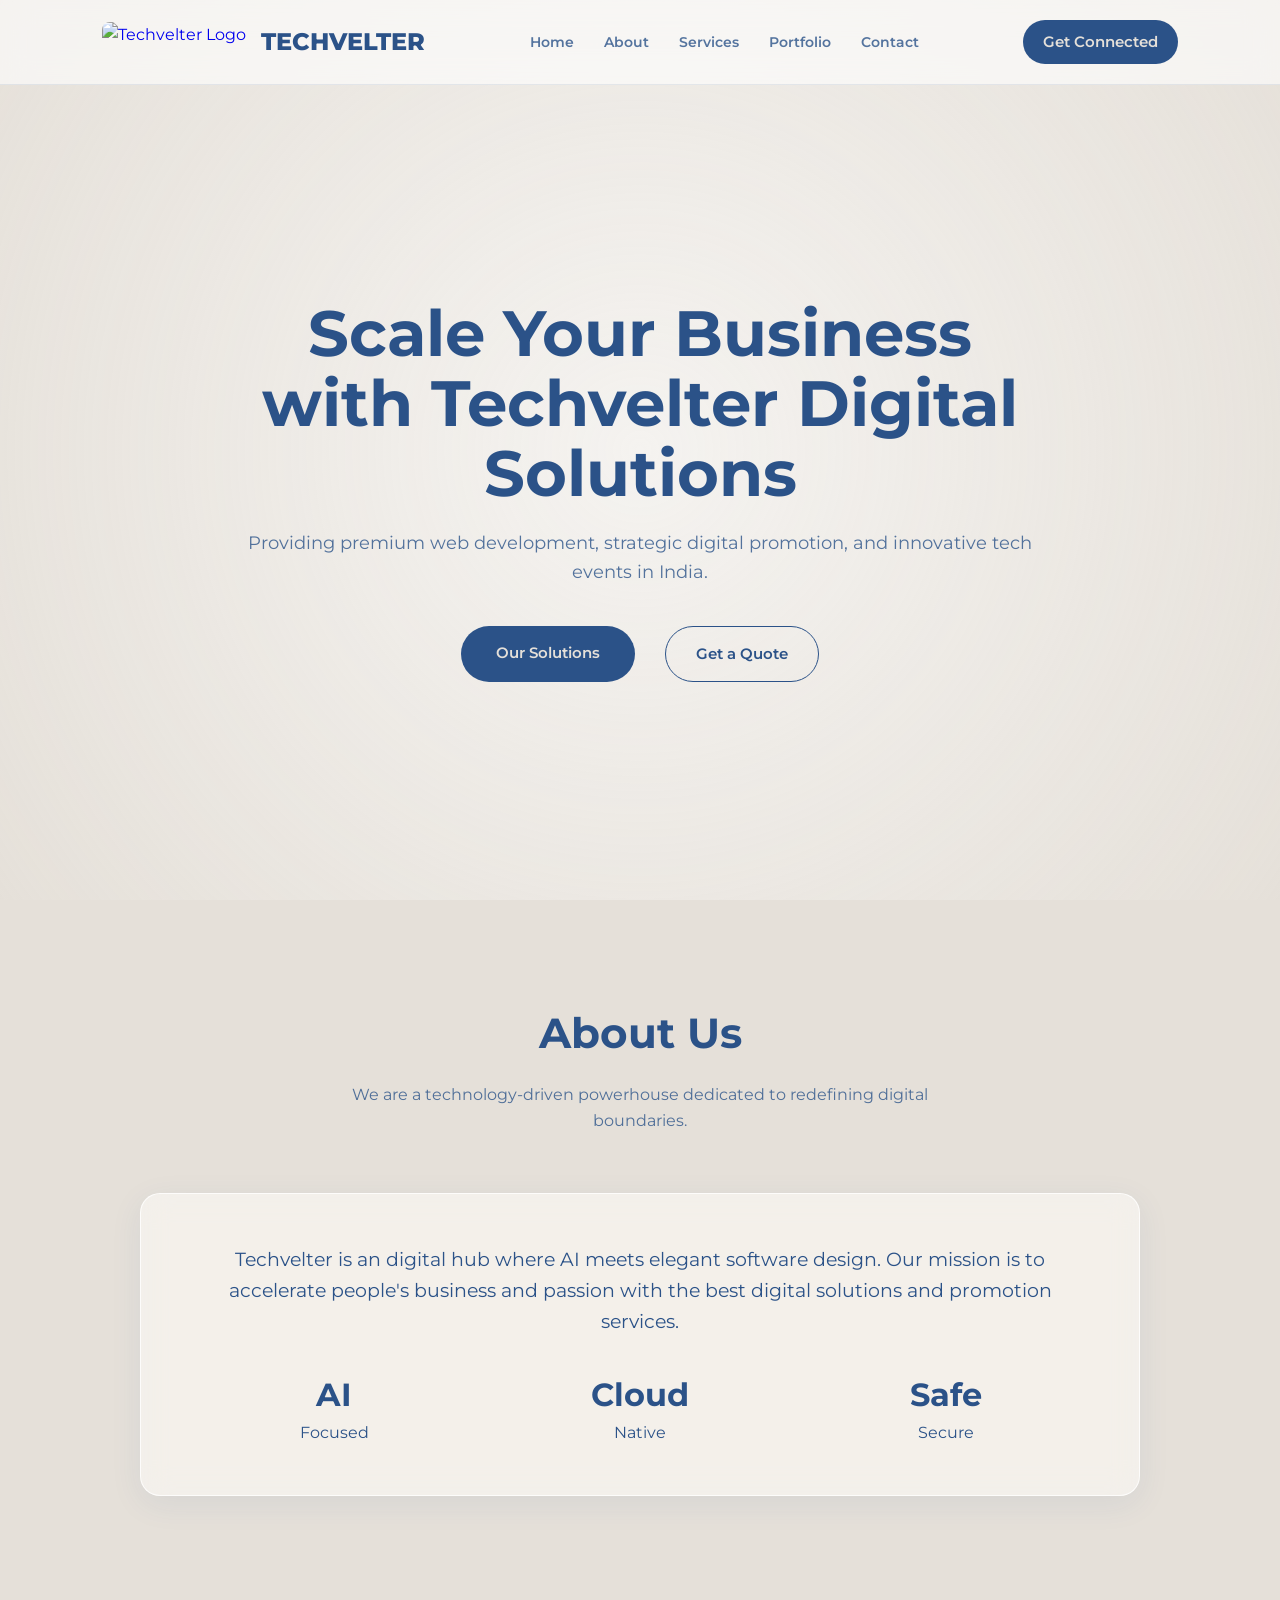
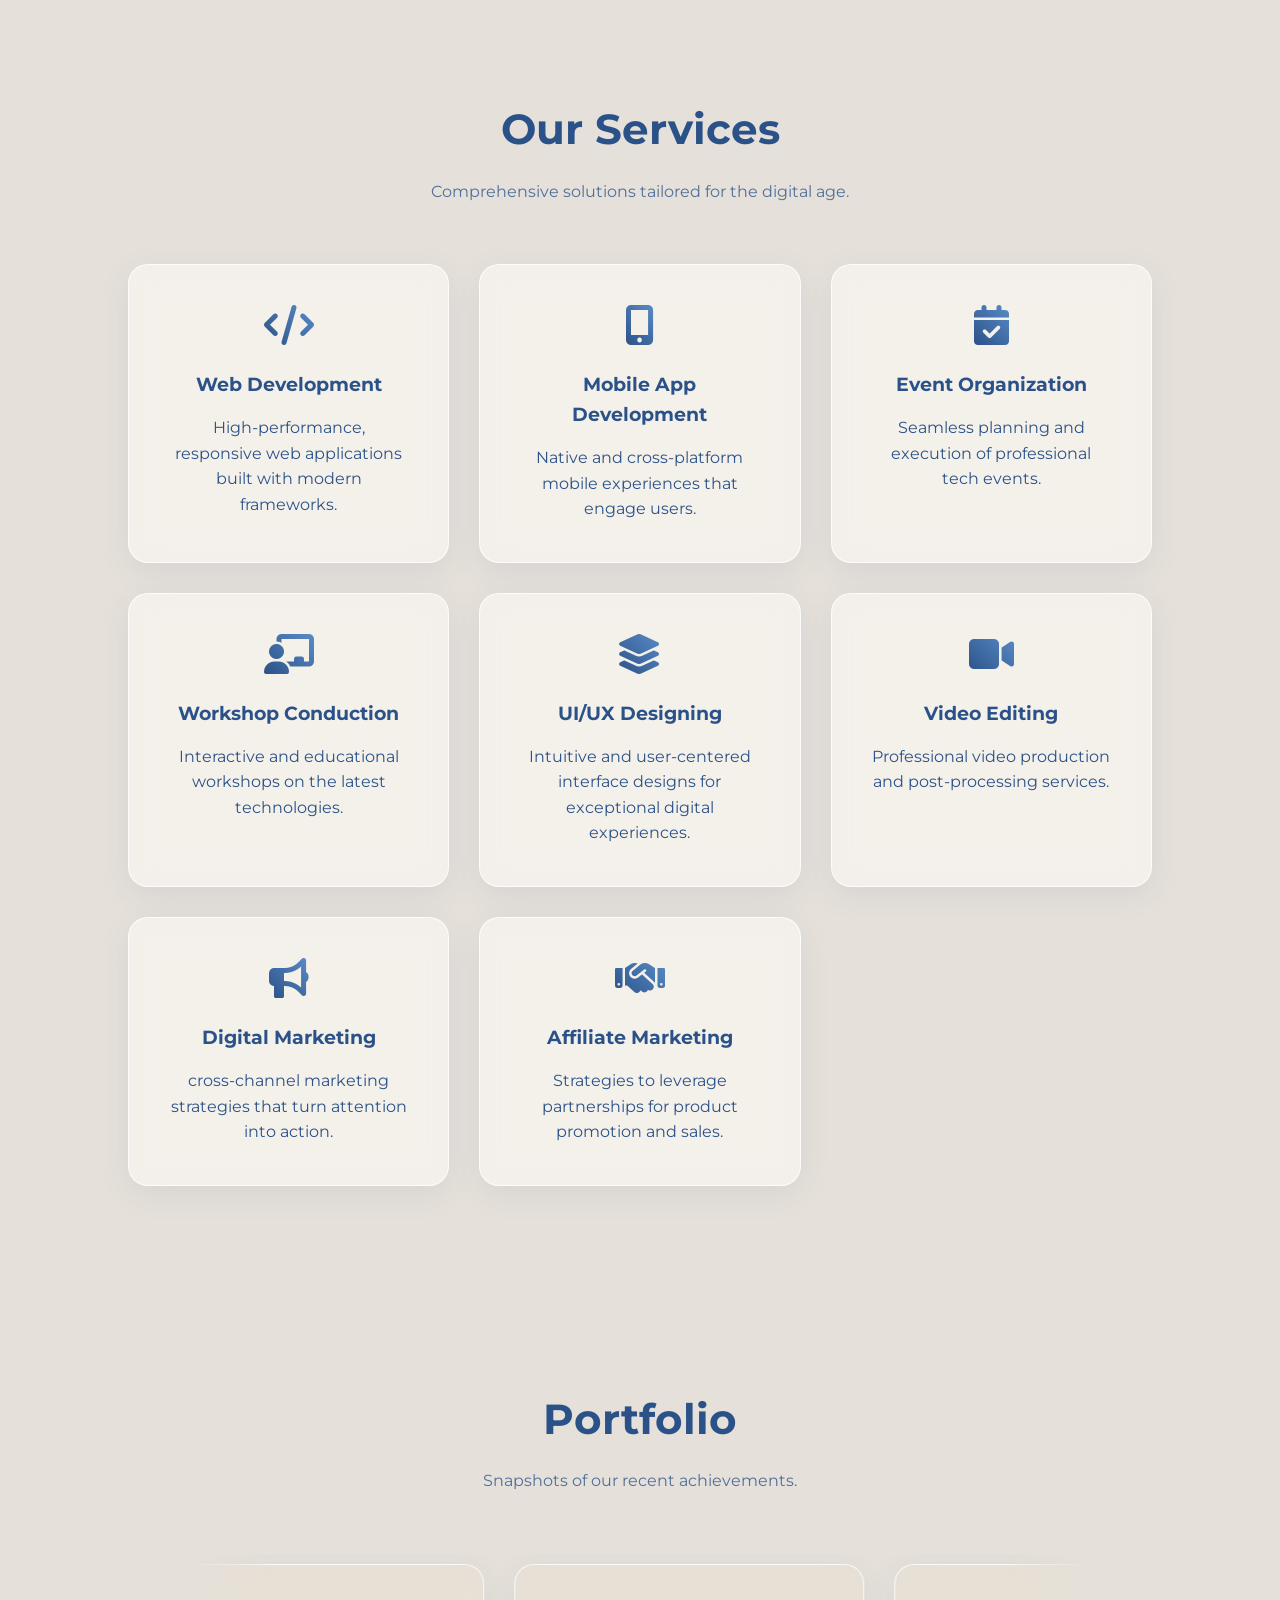
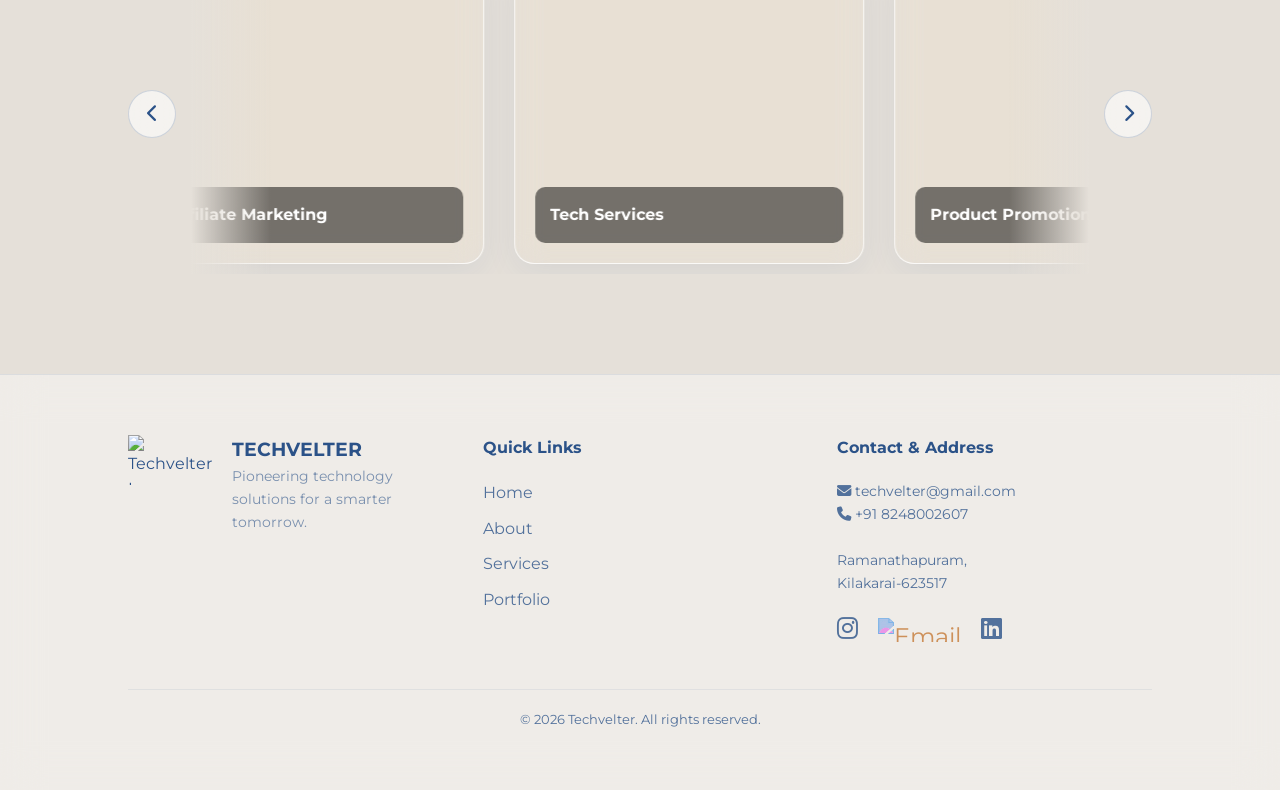
==== index.html @ dc5b09ac "through directly vvfff" ====
<!DOCTYPE html>
<html lang="en">

<head>
    <meta charset="UTF-8">
    <meta name="viewport" content="width=device-width, initial-scale=1.0">

    <!-- ── Primary SEO ── -->
    <title>Techvelter | Web Development, Event Organization & Digital Solutions</title>
    <meta name="description" content="Techvelter is a digital technology hub offering web development, UI/UX design, event organization, workshop conduction, video editing, and digital promotion services in India.">
    <meta name="keywords" content="Techvelter, web development, UI/UX design, event organization, workshop, video editing, digital solutions, tech company India, Kilakarai, Ramanathapuram">
    <meta name="author" content="Techvelter">
    <meta name="robots" content="index, follow">
    <link rel="canonical" href="https://techvelter.com/">

    <!-- ── Open Graph (Facebook, WhatsApp, LinkedIn) ── -->
    <meta property="og:type" content="website">
    <meta property="og:url" content="https://techvelter.com/">
    <meta property="og:title" content="Techvelter | Web Development, Event Organization & Digital Solutions">
    <meta property="og:description" content="Techvelter is a digital technology hub offering web development, UI/UX design, event organization, workshop conduction, video editing, and digital promotion services in India.">
    <meta property="og:image" content="https://techvelter.com/logo.png">
    <meta property="og:site_name" content="Techvelter">
    <meta property="og:locale" content="en_IN">

    <!-- ── Twitter Card ── -->
    <meta name="twitter:card" content="summary_large_image">
    <meta name="twitter:url" content="https://techvelter.com/">
    <meta name="twitter:title" content="Techvelter | Web Development, Event Organization & Digital Solutions">
    <meta name="twitter:description" content="Techvelter is a digital technology hub offering premium web development, events, workshops and more.">
    <meta name="twitter:image" content="https://techvelter.com/logo.png">

    <!-- ── Theme & Browser UI ── -->
    <meta name="theme-color" content="#2B5288">
    <meta name="msapplication-TileColor" content="#2B5288">
    <link rel="manifest" href="manifest.json">

    <!-- ── Favicon ── -->
    <link rel="icon" type="image/png" href="logo.png">
    <link rel="apple-touch-icon" href="logo.png">

    <!-- ── Structured Data (Enhanced) ── -->
    <script type="application/ld+json">
    [
    {
      "@context": "https://schema.org",
      "@type": "Organization",
      "name": "Techvelter",
      "url": "https://techvelter.com",
      "logo": "https://techvelter.com/logo.png",
      "description": "Techvelter is a digital technology hub offering premium web development, UI/UX design, event organization, and digital marketing services in Ramanathapuram, India.",
      "email": "techvelter@gmail.com",
      "telephone": "+918248002607",
      "address": {
        "@type": "PostalAddress",
        "streetAddress": "Kilakarai",
        "addressLocality": "Ramanathapuram",
        "addressRegion": "Tamil Nadu",
        "postalCode": "623517",
        "addressCountry": "IN"
      },
      "sameAs": [
        "https://www.instagram.com/techvelter",
        "https://www.linkedin.com/in/tech-velter-06321b3b0"
      ]
    },
    {
      "@context": "https://schema.org",
      "@type": "BreadcrumbList",
      "itemListElement": [{
        "@type": "ListItem",
        "position": 1,
        "name": "Home",
        "item": "https://techvelter.com/"
      }, {
        "@type": "ListItem",
        "position": 2,
        "name": "Services",
        "item": "https://techvelter.com/#services"
      }, {
        "@type": "ListItem",
        "position": 3,
        "name": "Contact",
        "item": "https://techvelter.com/contact.html"
      }]
    }
    ]
    </script>

    <!-- ── Styles & Fonts ── -->
    <link rel="stylesheet" href="style.css">
    <link rel="stylesheet" href="https://cdnjs.cloudflare.com/ajax/libs/font-awesome/6.4.0/css/all.min.css">
    <link rel="preconnect" href="https://fonts.googleapis.com">
    <link rel="preconnect" href="https://fonts.gstatic.com" crossorigin>
    <link href="https://fonts.googleapis.com/css2?family=Montserrat:wght@400;500;600;700;800&family=Inter:wght@400;500;600;700;800&display=swap" rel="stylesheet">
</head>

<body>
    <div class="bg-vignette"></div>

    <nav>
        <a href="index.html" class="logo-link">
            <img src="logo.png" alt="Techvelter Logo" class="logo-img">
            <div class="logo">TECHVELTER</div>
        </a>
        <ul class="nav-links">
            <li><a href="#hero">Home</a></li>
            <li><a href="#about">About</a></li>
            <li><a href="#services">Services</a></li>
            <li><a href="#portfolio">Portfolio</a></li>
            <li><a href="contact.html">Contact</a></li>
        </ul>
        <a href="contact.html" class="btn btn-primary" style="padding: 10px 20px;">Get Connected</a>
    </nav>

    <header class="hero" id="hero">
        <div class="hero-content">
            <h1>Scale Your Business with Techvelter Digital Solutions</h1>
            <p>Providing premium web development, strategic digital promotion, and innovative tech events in India.</p>
            <div class="cta-buttons">
                <a href="#services" class="btn btn-primary">Our Solutions</a>
                <a href="contact.html" class="btn btn-outline" style="margin-left: 10px; border-radius: 50px; padding: 15px 30px;">Get a Quote</a>
            </div>
        </div>
    </header>

    <section id="about">
        <div class="section-title">
            <h2>About Us</h2>
            <p>We are a technology-driven powerhouse dedicated to redefining digital boundaries.</p>
        </div>
        <div class="glass-pane" style="padding: 50px; max-width: 1000px; margin: 0 auto; text-align: center;">
            <p style="font-size: 1.2rem; margin-bottom: 2rem;">Techvelter is an digital hub where AI meets elegant
                software design. Our mission is to accelerate people's business and passion with the best digital
                solutions and promotion services.</p>
            <div style="display: flex; justify-content: space-around; flex-wrap: wrap; gap: 20px;">
                <div style="flex: 1; min-width: 200px;">
                    <h3 style="font-size: 2rem;">AI</h3>
                    <p>Focused</p>
                </div>
                <div style="flex: 1; min-width: 200px;">
                    <h3 style="font-size: 2rem;">Cloud</h3>
                    <p>Native</p>
                </div>
                <div style="flex: 1; min-width: 200px;">
                    <h3 style="font-size: 2rem;">Safe</h3>
                    <p>Secure</p>
                </div>
            </div>
        </div>
    </section>

    <section id="services">
        <div class="section-title">
            <h2>Our Services</h2>
            <p>Comprehensive solutions tailored for the digital age.</p>
        </div>
        <div class="services-grid">
            <div class="glass-pane service-card">
                <i class="fas fa-code"></i>
                <h3>Web Development</h3>
                <p>High-performance, responsive web applications built with modern frameworks.</p>
            </div>
            <div class="glass-pane service-card">
                <i class="fas fa-mobile-alt"></i>
                <h3>Mobile App Development</h3>
                <p>Native and cross-platform mobile experiences that engage users.</p>
            </div>
            <div class="glass-pane service-card">
                <i class="fas fa-calendar-check"></i>
                <h3>Event Organization</h3>
                <p>Seamless planning and execution of professional tech events.</p>
            </div>
            <div class="glass-pane service-card">
                <i class="fas fa-chalkboard-teacher"></i>
                <h3>Workshop Conduction</h3>
                <p>Interactive and educational workshops on the latest technologies.</p>
            </div>
            <div class="glass-pane service-card">
                <i class="fas fa-layer-group"></i>
                <h3>UI/UX Designing</h3>
                <p>Intuitive and user-centered interface designs for exceptional digital experiences.</p>
            </div>
            <div class="glass-pane service-card">
                <i class="fas fa-video"></i>
                <h3>Video Editing</h3>
                <p>Professional video production and post-processing services.</p>
            </div>
        
        <div class="glass-pane service-card">
                <i class="fas fa-bullhorn"></i>
                <h3>Digital Marketing </h3>
                <p>cross-channel marketing strategies that turn attention into action.</p>
            </div>
             <div class="glass-pane service-card">
                <i class="fas fa-handshake"></i>
                <h3>Affiliate Marketing </h3>
                <p>Strategies to leverage partnerships for product promotion and sales.</p>
            </div>
    </section>

    <section id="portfolio">
        <div class="section-title">
            <h2>Portfolio</h2>
            <p>Snapshots of our recent achievements.</p>
        </div>
        <div class="portfolio-wrapper">
            <button class="portfolio-arrow portfolio-arrow-left" id="portfolio-prev" aria-label="Previous">
                <i class="fas fa-chevron-left"></i>
            </button>
            <div class="marquee-container" id="portfolio-marquee">
                <div class="marquee-track" id="portfolio-track">
                    <!-- Set 1 -->

                    <div class="marquee-content">
                        <div class="glass-pane marquee-card"
                            style="height: 300px; display: flex; align-items: flex-end; padding: 20px; background: url('Screenshot 2026-03-27 150424.png') center/cover;">
                            <div
                                style="background: rgba(0,0,0,0.5); width: 100%; padding: 15px; border-radius: 10px; backdrop-filter: blur(10px);">
                                <h4 style="color: #ffffff;">Affiliate Marketing</h4>
                            </div>
                        </div>
                        <div class="glass-pane marquee-card"
                            style="height: 300px; display: flex; align-items: flex-end; padding: 20px; background: url('techpost.jpeg') center/cover;">
                            <div
                                style="background: rgba(0,0,0,0.5); width: 100%; padding: 15px; border-radius: 10px; backdrop-filter: blur(10px);">
                                <h4 style="color: #ffffff;">Tech Services</h4>
                            </div>
                        </div>
                        <div class="glass-pane marquee-card"
                            style="height: 300px; display: flex; align-items: flex-end; padding: 20px; background: url('scentpost.jpeg') center/cover;">
                            <div
                                style="background: rgba(0,0,0,0.5); width: 100%; padding: 15px; border-radius: 10px; backdrop-filter: blur(10px);">
                                <h4 style="color: #ffffff;">Product Promotion</h4>
                            </div>
                        </div>
                        <div class="glass-pane marquee-card"
                            style="height: 300px; display: flex; align-items: flex-end; padding: 20px; background: url('lungi.jpeg') center/cover;">
                            <div
                                style="background: rgba(0,0,0,0.5); width: 100%; padding: 15px; border-radius: 10px; backdrop-filter: blur(10px);">
                                <h4 style="color: #ffffff;">Store Inauguration</h4>
                            </div>
                        </div>
                        <div class="glass-pane marquee-card"
                            style="height: 300px; display: flex; align-items: flex-end; padding: 20px; background: url('team.jpeg') center/cover;">
                            <div
                                style="background: rgba(0,0,0,0.5); width: 100%; padding: 15px; border-radius: 10px; backdrop-filter: blur(10px);">
                                <h4 style="color: #ffffff;">Our Team</h4>
                            </div>
                        </div>
                    </div>
                    <!-- Set 2 -->
                    <div class="marquee-content" aria-hidden="true">
                        <div class="glass-pane marquee-card"
                            style="height: 300px; display: flex; align-items: flex-end; padding: 20px; background: url('Screenshot 2026-03-27 150424.png') center/cover;">
                            <div
                                style="background: rgba(0,0,0,0.5); width: 100%; padding: 15px; border-radius: 10px; backdrop-filter: blur(10px);">
                                <h4 style="color: #ffffff;">Affiliate Marketing</h4>
                            </div>
                        </div>
                        <div class="glass-pane marquee-card"
                            style="height: 300px; display: flex; align-items: flex-end; padding: 20px; background: url('techpost.jpeg') center/cover;">
                            <div
                                style="background: rgba(0,0,0,0.5); width: 100%; padding: 15px; border-radius: 10px; backdrop-filter: blur(10px);">
                                <h4 style="color: #ffffff;">Tech Services</h4>
                            </div>
                        </div>
                        <div class="glass-pane marquee-card"
                            style="height: 300px; display: flex; align-items: flex-end; padding: 20px; background: url('scentpost.jpeg') center/cover;">
                            <div
                                style="background: rgba(0,0,0,0.5); width: 100%; padding: 15px; border-radius: 10px; backdrop-filter: blur(10px);">
                                <h4 style="color: #ffffff;">Product Promotion</h4>
                            </div>
                        </div>
                        <div class="glass-pane marquee-card"
                            style="height: 300px; display: flex; align-items: flex-end; padding: 20px; background: url('lungi.jpeg') center/cover;">
                            <div
                                style="background: rgba(0,0,0,0.5); width: 100%; padding: 15px; border-radius: 10px; backdrop-filter: blur(10px);">
                                <h4 style="color: #ffffff;">Store Inauguration</h4>
                            </div>
                        </div>
                        <div class="glass-pane marquee-card"
                            style="height: 300px; display: flex; align-items: flex-end; padding: 20px; background: url('team.jpeg') center/cover;">
                            <div
                                style="background: rgba(0,0,0,0.5); width: 100%; padding: 15px; border-radius: 10px; backdrop-filter: blur(10px);">
                                <h4 style="color: #ffffff;">Our Team</h4>
                            </div>
                        </div>
                    </div>
                </div>
            </div>
            <button class="portfolio-arrow portfolio-arrow-right" id="portfolio-next" aria-label="Next">
                <i class="fas fa-chevron-right"></i>
            </button>
        </div>
    </section>

    <footer id="contact">
        <div class="footer-content">
            <div style="display: flex; gap: 20px; align-items: flex-start;">
                <img src="logo.png" alt="Techvelter Logo" class="footer-logo-img" style="height: 50px; width: auto;">
                <div>
                    <h3>TECHVELTER</h3>
                    <p style="opacity: 0.6; font-size: 0.9rem;">Pioneering technology solutions for a smarter tomorrow.
                    </p>
                </div>
            </div>
            <div>
                <h4>Quick Links</h4>
                <ul style="list-style: none; opacity: 0.8;">
                    <li><a href="#hero" style="color: #2B5288; text-decoration: none;">Home</a></li>
                    <li><a href="#about" style="color: #2B5288; text-decoration: none;">About</a></li>
                    <li><a href="#services" style="color: #2B5288; text-decoration: none;">Services</a></li>
                    <li><a href="#portfolio" style="color: #2B5288; text-decoration: none;">Portfolio</a></li>
                </ul>
            </div>
            <div>
                <h4>Contact & Address</h4>
                <p style="opacity: 0.8; font-size: 0.9rem;">
                    <i class="fas fa-envelope"></i> techvelter@gmail.com<br>
                    <i class="fas fa-phone"></i> +91 8248002607<br>
                    <br>
                    Ramanathapuram,<br>
                    Kilakarai-623517
                </p>
                <div class="contact-socials"
                    style="display: flex; gap: 20px; margin-top: 15px; font-size: 1.5rem; align-items: center;">
                    <a href="https://www.instagram.com/techvelter?igsh=MXYydmowMHA3ODZlYQ==" style="color: #2B5288;"><i
                            class="fab fa-instagram"></i></a>
                    <a href="mailto:techvelter@gmail.com"
                        style="color: #2B5288; display: flex; align-items: center;"><img src="email.png" alt="Email"
                            style="height: 1.5rem; width: auto;"></a>
                    <a href="https://www.linkedin.com/in/tech-velter-06321b3b0?utm_source=share&utm_campaign=share_via&utm_content=profile&utm_medium=android_app"
                        style="color: #2B5288;"><i class="fab fa-linkedin"></i></a>
                </div>
            </div>
        </div>
        <div
            style="text-align: center; opacity: 0.8; font-size: 0.8rem; border-top: 1px solid rgba(43,82,136,0.1); padding-top: 20px; margin-top: 40px; color: #2B5288;">
            &copy; 2026 Techvelter. All rights reserved.
        </div>
    </footer>

    <script src="script.js"></script>
</body>

</html>
---- style.css ----
:root {
    --primary-bg: #E5E0D9;
    --navy-glass: rgba(255, 255, 255, 0.5);
    --white-glass: rgba(43, 82, 136, 0.1);
    --accent-glow: #2B5288;
    --text-main: #2B5288;
    --text-dim: rgba(43, 82, 136, 0.8);
    --transition-smooth: all 0.4s cubic-bezier(0.4, 0, 0.2, 1);
}

html {
    scroll-behavior: smooth;
}

* {
    margin: 0;
    padding: 0;
    box-sizing: border-box;
    font-family: 'Montserrat', 'Inter', -apple-system, BlinkMacSystemFont, 'Segoe UI', Roboto, sans-serif;
}

body {
    background: var(--primary-bg);
    color: var(--text-main);
    overflow-x: hidden;
    line-height: 1.6;
}

/* Background Particles/Gradients */
.bg-vignette {
    position: fixed;
    top: 0;
    left: 0;
    width: 100%;
    height: 100%;
    background: radial-gradient(circle at 50% 50%, rgba(255, 255, 255, 0.6) 0%, rgba(229, 224, 217, 1) 100%);
    z-index: -1;
}

/* Navbar */
nav {
    position: fixed;
    top: 0;
    width: 100%;
    padding: 20px 8%;
    display: flex;
    justify-content: space-between;
    align-items: center;
    background: rgba(255, 255, 255, 0.6);
    backdrop-filter: blur(15px);
    border-bottom: 1px solid rgba(43, 82, 136, 0.1);
    z-index: 1000;
}

.logo-link {
    display: flex;
    align-items: center;
    gap: 15px;
    text-decoration: none;
    transition: var(--transition-smooth);
}

.logo-img {
    height: 40px;
    width: auto;
    border-radius: 8px;
}

.logo {
    font-size: 24px;
    font-weight: 800;
    color: #2B5288;
}

.logo-link:hover {
    transform: scale(1.05);
}


.nav-links {
    display: flex;
    gap: 30px;
    list-style: none;
}

.nav-links a {
    color: var(--text-dim);
    text-decoration: none;
    font-size: 14px;
    font-weight: 600;
    transition: var(--transition-smooth);
}

.nav-links a:hover {
    color: var(--text-main);
    text-shadow: 0 0 10px rgba(43, 82, 136, 0.2);
}

/* Glassmorphism Classes */
.glass-pane {
    background: var(--navy-glass);
    backdrop-filter: blur(15px) saturate(160%);
    border: 1px solid rgba(255, 255, 255, 0.8);
    border-radius: 20px;
    box-shadow: 0 8px 32px 0 rgba(43, 82, 136, 0.08);
    /* slight blue shadow */
    transition: var(--transition-smooth);
}

.glass-pane:hover {
    border-color: rgba(43, 82, 136, 0.3);
    box-shadow: 0 15px 40px rgba(43, 82, 136, 0.15);
    transform: translateY(-5px);
}

/* Hero Section */
.hero {
    height: 100vh;
    display: flex;
    align-items: center;
    justify-content: center;
    padding: 0 10%;
    padding-top: 80px;
    text-align: center;
}

.hero-content {
    max-width: 800px;
    z-index: 2;
    display: flex;
    flex-direction: column;
    align-items: center;
}

.hero h1 {
    font-size: 64px;
    line-height: 1.1;
    margin-bottom: 20px;
    color: #2B5288;
}

.hero p {
    font-size: 18px;
    color: var(--text-dim);
    margin-bottom: 40px;
}

.cta-buttons {
    display: flex;
    gap: 20px;
    justify-content: center;
}

.btn {
    padding: 15px 35px;
    border-radius: 50px;
    text-decoration: none;
    font-weight: 600;
    font-size: 15px;
    transition: var(--transition-smooth);
    border: none;
    cursor: pointer;
}

.btn-primary {
    background: #2B5288;
    color: #E5E0D9;
}

.btn-primary:hover {
    box-shadow: 0 0 20px rgba(43, 82, 136, 0.4);
    transform: scale(1.05);
}

.btn-outline {
    background: transparent;
    border: 1px solid #2B5288;
    color: #2B5288;
}

.btn-outline:hover {
    background: rgba(43, 82, 136, 0.1);
}

/* Sections General */
section {
    padding: 100px 10%;
}

.section-title {
    text-align: center;
    margin-bottom: 60px;
}

.section-title h2 {
    font-size: 42px;
    margin-bottom: 15px;
}

.section-title p {
    color: var(--text-dim);
    max-width: 600px;
    margin: 0 auto;
}

/* Service Grid */
.services-grid {
    display: grid;
    grid-template-columns: repeat(auto-fit, minmax(280px, 1fr));
    gap: 30px;
}

.service-card {
    padding: 40px;
    text-align: center;
}

.service-card i {
    font-size: 40px;
    margin-bottom: 25px;
    background: linear-gradient(45deg, #2B5288, #5a8bc7);
    -webkit-background-clip: text;
    background-clip: text;
    -webkit-text-fill-color: transparent;
}

.service-card h3 {
    margin-bottom: 15px;
}

/* Infinite Marquee */
.marquee-container {
    width: 100%;
    overflow: hidden;
    position: relative;
    padding: 10px 0;
}

.marquee-container::before,
.marquee-container::after {
    content: "";
    position: absolute;
    top: 0;
    width: 80px;
    height: 100%;
    z-index: 2;
    pointer-events: none;
}

.marquee-container::before {
    left: 0;
    background: linear-gradient(to right, var(--primary-bg) 0%, transparent 100%);
}

.marquee-container::after {
    right: 0;
    background: linear-gradient(to left, var(--primary-bg) 0%, transparent 100%);
}

.marquee-track {
    display: flex;
    width: max-content;
    animation: scrollMarquee 20s linear infinite;
}

.marquee-track:hover {
    animation-play-state: paused;
}

.marquee-content {
    display: flex;
    gap: 30px;
    padding-right: 30px;
}

.marquee-card {
    width: 350px;
    flex-shrink: 0;
}

/* Portfolio Wrapper with Arrows */
.portfolio-wrapper {
    display: flex;
    align-items: center;
    gap: 15px;
    position: relative;
}

.portfolio-arrow {
    width: 48px;
    height: 48px;
    border-radius: 50%;
    border: 1px solid rgba(43, 82, 136, 0.2);
    background: rgba(255, 255, 255, 0.6);
    backdrop-filter: blur(10px);
    color: #2B5288;
    font-size: 18px;
    cursor: pointer;
    display: flex;
    align-items: center;
    justify-content: center;
    flex-shrink: 0;
    transition: var(--transition-smooth);
    z-index: 3;
}

.portfolio-arrow:hover {
    background: #2B5288;
    color: #E5E0D9;
    box-shadow: 0 0 20px rgba(43, 82, 136, 0.35);
    transform: scale(1.1);
}

.portfolio-arrow:active {
    transform: scale(0.95);
}

@media (max-width: 768px) {
    .portfolio-arrow {
        display: none;
    }
}

@keyframes scrollMarquee {
    to {
        transform: translateX(-50%);
    }
}

@media (max-width: 768px) {
    .marquee-card {
        width: 280px;
    }

    .marquee-container::before,
    .marquee-container::after {
        display: none;
    }
}

/* Contact Socials */
.contact-socials a {
    transition: var(--transition-smooth);
    opacity: 0.8;
}

.contact-socials a:hover {
    opacity: 1;
    transform: translateY(-3px);
    text-shadow: 0 0 10px rgba(43, 82, 136, 0.3);
}

.contact-socials img {
    height: 1.8rem;
    width: auto;
    transition: var(--transition-smooth);
    filter: invert(24%) sepia(35%) saturate(1634%) hue-rotate(185deg) brightness(94%) contrast(92%);
    opacity: 0.8;
}

.contact-socials a:hover img {
    filter: invert(24%) sepia(35%) saturate(1634%) hue-rotate(185deg) brightness(94%) contrast(92%) drop-shadow(0 0 8px rgba(43, 82, 136, 0.3));
    opacity: 1;
    transform: scale(1.1);
}

/* Footer Styling Fixes */
footer h4 {
    margin-bottom: 20px;
}

footer li {
    margin-bottom: 10px;
}

footer {
    padding: 60px 10%;
    background: rgba(255, 255, 255, 0.4);
    backdrop-filter: blur(20px);
    border-top: 1px solid rgba(43, 82, 136, 0.1);
}

.footer-content {
    display: grid;
    grid-template-columns: repeat(auto-fit, minmax(200px, 1fr));
    gap: 40px;
    margin-bottom: 40px;
}

/* Mobile Responsive */
@media (max-width: 768px) {
    .hero {
        flex-direction: column;
        text-align: center;
        padding-top: 120px;
    }

    .hero h1 {
        font-size: 42px;
    }

    .hero-visual {
        width: 100%;
        margin-top: 50px;
    }

    .float-card {
        position: relative;
        width: 100%;
    }

    .nav-links {
        display: none;
    }

    .logo {
        display: none;
    }
}

/* Contact Page Styles */
.contact-page-section {
    min-height: 100vh;
    display: flex;
    align-items: center;
    justify-content: center;
    padding: 120px 5% 60px;
}

.contact-container {
    width: 100%;
    max-width: 1100px;
    background: #ffffff;
    border-radius: 30px;
    display: flex;
    overflow: hidden;
    box-shadow: 0 20px 50px rgba(43, 82, 136, 0.15);
    color: #2B5288;
}

.contact-info-col {
    flex: 1;
    padding: 60px;
    display: flex;
    flex-direction: column;
    justify-content: center;
    background: #2B5288;
    color: #E5E0D9;
}

.contact-info-col h5 {
    color: rgba(229, 224, 217, 0.7);
    font-size: 0.8rem;
    letter-spacing: 1px;
    margin-bottom: 20px;
    text-transform: uppercase;
}

.contact-info-col h2 {
    font-size: 2.5rem;
    line-height: 1.2;
    color: #ffffff;
    margin-bottom: 20px;
}

.contact-info-col>p {
    color: rgba(229, 224, 217, 0.9);
    font-size: 0.95rem;
    margin-bottom: 40px;
    line-height: 1.6;
}

.contact-details {
    display: flex;
    flex-direction: column;
    gap: 25px;
}

.detail-item {
    display: flex;
    align-items: center;
    gap: 15px;
}

.detail-item i {
    font-size: 18px;
    color: #2B5288;
    width: 36px;
    height: 36px;
    background: #E5E0D9;
    display: flex;
    align-items: center;
    justify-content: center;
    border-radius: 50%;
}

.detail-item span {
    font-size: 0.8rem;
    color: rgba(229, 224, 217, 0.6);
    display: block;
    margin-bottom: 2px;
}

.detail-item p {
    font-weight: 600;
    color: #ffffff;
    font-size: 0.95rem;
    margin: 0;
}

.contact-form-col {
    flex: 1;
    padding: 40px;
    background: #ffffff;
    display: flex;
    align-items: center;
}

.clean-form {
    width: 100%;
    background: transparent;
    padding: 0;
    border-radius: 20px;
    box-shadow: none;
}

/* Network Unstable Loader Appearance */
.network-overlay {
    position: fixed;
    top: 0;
    left: 0;
    width: 100%;
    height: 100%;
    background: rgba(255, 255, 255, 0.95);
    backdrop-filter: blur(15px);
    z-index: 99999;
    display: none;
    flex-direction: column;
    align-items: center;
    justify-content: center;
    gap: 30px;
    animation: fadeIn 0.4s ease-out;
}

.network-overlay.active {
    display: flex !important;
}

.loader {
    --dim: 4rem;
    width: var(--dim);
    height: var(--dim);
    position: relative;
    animation: spin988 2s linear infinite;
}

.loader .circle {
    --color: #2B5288;
    --dim: 1.5rem;
    width: var(--dim);
    height: var(--dim);
    background-color: var(--color);
    box-shadow: 0 0 15px rgba(43, 82, 136, 0.4);
    border-radius: 50%;
    position: absolute;
}

.loader .circle:nth-child(1) { top: 0; left: 0; }
.loader .circle:nth-child(2) { top: 0; right: 0; }
.loader .circle:nth-child(3) { bottom: 0; left: 0; }
.loader .circle:nth-child(4) { bottom: 0; right: 0; }

@keyframes spin988 {
    0% { transform: scale(1) rotate(0); }
    20%, 25% { transform: scale(1.3) rotate(90deg); }
    45%, 50% { transform: scale(1) rotate(180deg); }
    70%, 75% { transform: scale(1.3) rotate(270deg); }
    95%, 100% { transform: scale(1) rotate(360deg); }
}

@keyframes fadeIn {
    from { opacity: 0; transform: scale(0.95); }
    to { opacity: 1; transform: scale(1); }
}

.network-status-text {
    font-weight: 700;
    color: #2B5288;
    font-size: 1.3rem;
    letter-spacing: 2px;
    text-transform: uppercase;
}

.network-status-subtext {
    font-size: 0.9rem;
    color: #64748b;
    margin-top: -10px;
}

.form-group {
    margin-bottom: 20px;
}

.form-group label {
    display: block;
    font-size: 0.85rem;
    color: #2B5288;
    margin-bottom: 8px;
    font-weight: 600;
}

.form-group input,
.form-group select,
.form-group textarea {
    width: 100%;
    padding: 12px 15px;
    background: #f4f2ef;
    border: 1px solid rgba(43, 82, 136, 0.1);
    border-radius: 8px;
    font-size: 0.95rem;
    color: #2B5288;
    transition: all 0.3s ease;
    font-family: inherit;
}

.form-group input:focus,
.form-group select:focus,
.form-group textarea:focus {
    outline: none;
    border-color: #2B5288;
    background: #ffffff;
    box-shadow: 0 0 0 3px rgba(43, 82, 136, 0.1);
}

.btn-blue-submit {
    background: #2B5288;
    color: #E5E0D9;
    border: none;
    padding: 12px 25px;
    font-size: 0.95rem;
    font-weight: 600;
    border-radius: 30px;
    cursor: pointer;
    display: inline-flex;
    align-items: center;
    gap: 10px;
    transition: all 0.3s ease;
    margin-top: 10px;
}

.btn-blue-submit:hover {
    background: #1c375c;
    transform: translateY(-2px);
    box-shadow: 0 5px 15px rgba(43, 82, 136, 0.3);
}

.btn-blue-submit i {
    background: #E5E0D9;
    color: #2B5288;
    width: 20px;
    height: 20px;
    display: inline-flex;
    align-items: center;
    justify-content: center;
    border-radius: 50%;
    font-size: 10px;
}

@media (max-width: 900px) {
    .contact-container {
        flex-direction: column;
    }

    .contact-info-col,
    .contact-form-col {
        padding: 30px;
    }

    .contact-info-col h2 {
        font-size: 2rem;
    }
}

/* Toast Notifications & Animations */
@keyframes slideIn {
    from {
        opacity: 0;
        transform: translateX(100px);
    }
    to {
        opacity: 1;
        transform: translateX(0);
    }
}

@keyframes fadeOut {
    from {
        opacity: 1;
        transform: translateX(0);
    }
    to {
        opacity: 0;
        transform: translateX(100px);
    }
}

.loading-spinner {
    width: 18px;
    height: 18px;
    border: 2px solid rgba(229, 224, 217, 0.3);
    border-top: 2px solid #E5E0D9;
    border-radius: 50%;
    animation: spin 0.8s linear infinite;
    display: inline-block;
}

@keyframes spin {
    0% { transform: rotate(0deg); }
    100% { transform: rotate(360deg); }
}

.btn-blue-submit:disabled {
    opacity: 0.7;
    cursor: not-allowed;
    transform: none;
    box-shadow: none;
}
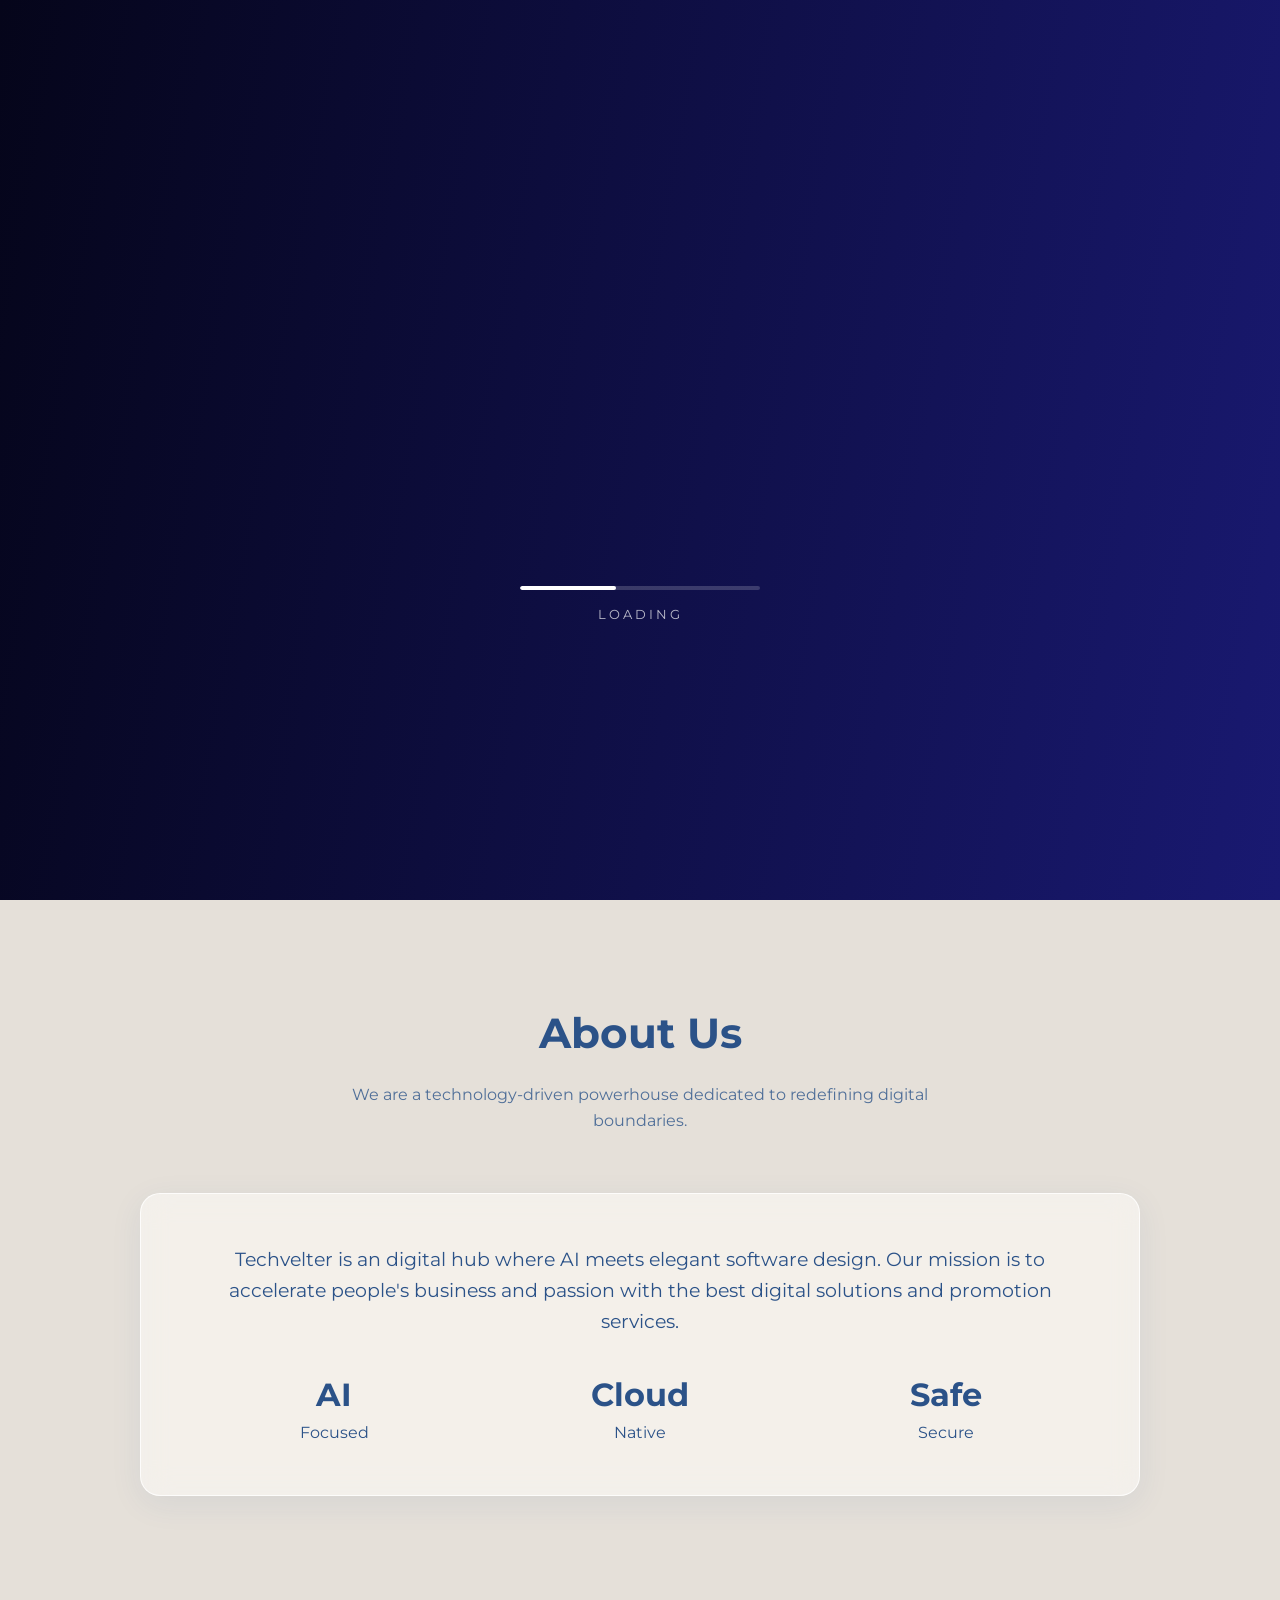
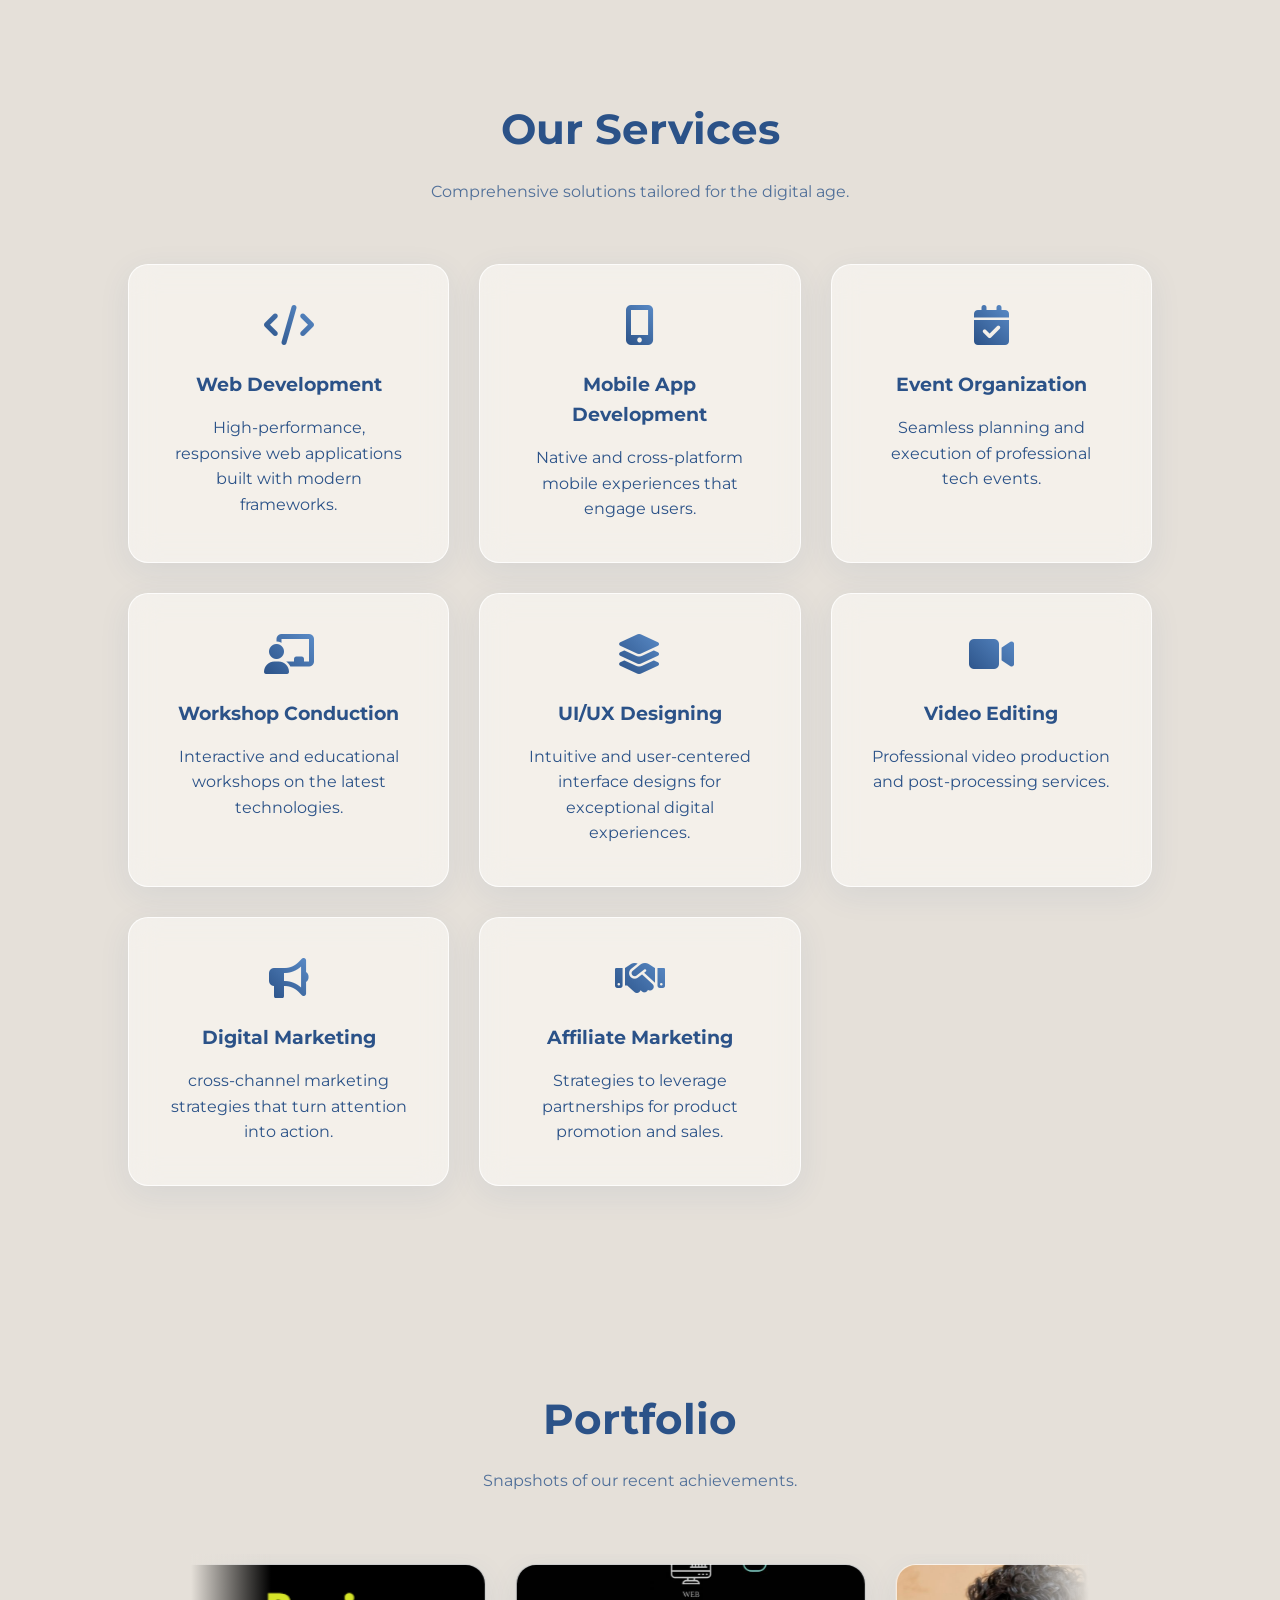
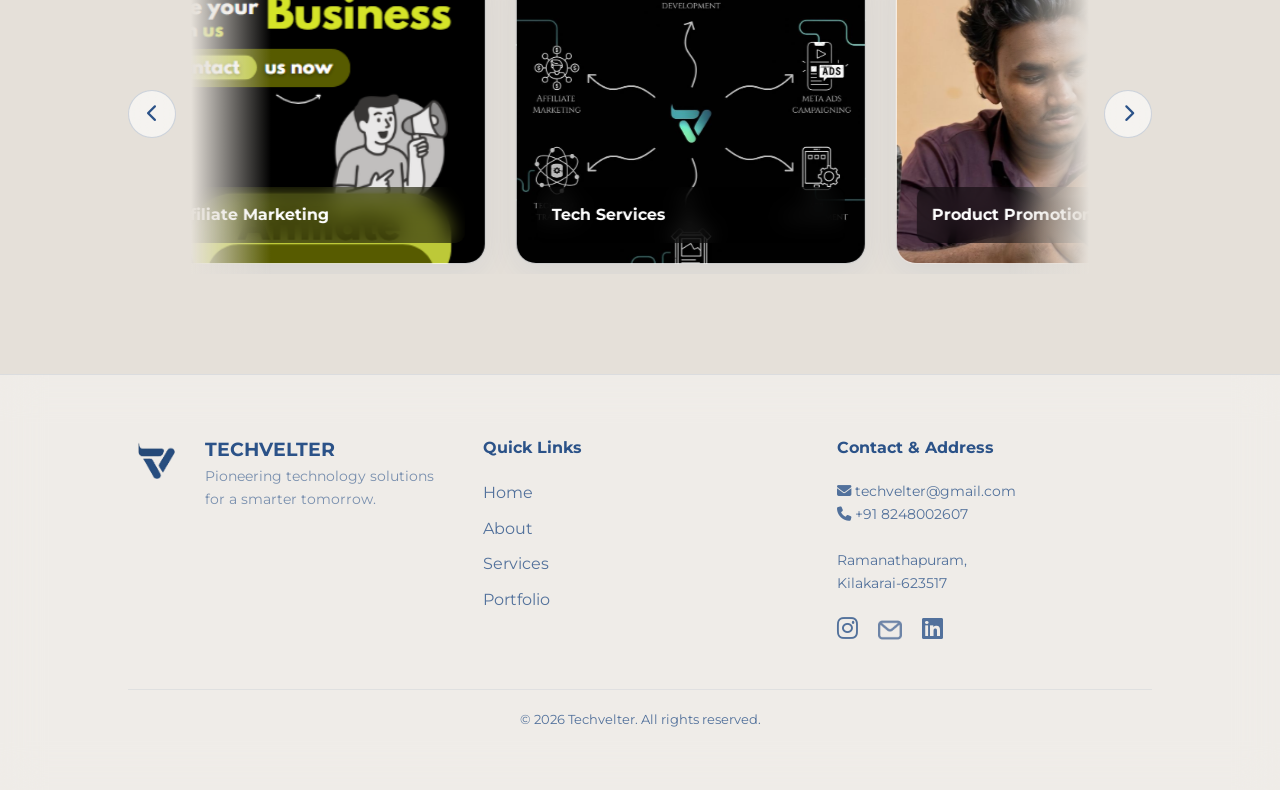
==== commit 2fa01056: "Update website with loader, hero assets, and contact updates" ====
--- a/index.html
+++ b/index.html
@@ -12,7 +12,8 @@
     <meta name="author" content="Techvelter">
     <meta name="robots" content="index, follow">
     <link rel="canonical" href="https://techvelter.com/">
-
+    <link rel="stylesheet" href="loader.css">
+    <script src="loader.js" defer></script>
     <!-- ── Open Graph (Facebook, WhatsApp, LinkedIn) ── -->
     <meta property="og:type" content="website">
     <meta property="og:url" content="https://techvelter.com/">
--- a/loader.css
+++ b/loader.css
@@ -0,0 +1,27 @@
+#tv-loader{position:fixed;inset:0;z-index:99999;display:flex;flex-direction:column;
+  align-items:center;justify-content:center;color:#fff;
+  background:linear-gradient(100deg,#05051a,#1b1b7a 55%,#2f2fc4);
+  background-size:200% 200%;animation:tvbg 8s ease-in-out infinite alternate;
+  opacity:0;visibility:hidden;transition:opacity .5s ease,visibility .5s ease}
+#tv-loader.show{opacity:1;visibility:visible}
+@keyframes tvbg{to{background-position:100% 50%}}
+#tv-loader svg{width:46vmin;max-width:220px;overflow:visible;animation:tvfloat 2.4s ease-in-out infinite}
+#tv-loader .s{fill:none;stroke:#fff;stroke-width:26;stroke-linecap:round;stroke-linejoin:round;
+  stroke-dasharray:200;stroke-dashoffset:200;filter:drop-shadow(0 0 8px rgba(255,255,255,.55));
+  animation:tvdraw 2.4s ease-in-out infinite}
+#tv-loader .s2{animation-delay:.25s}
+#tv-loader .s3{animation-delay:.5s}
+@keyframes tvdraw{0%{stroke-dashoffset:200;opacity:.2}45%,75%{stroke-dashoffset:0;opacity:1}100%{stroke-dashoffset:-200;opacity:.2}}
+@keyframes tvfloat{50%{transform:translateY(-8px) scale(1.04)}}
+#tv-name{margin:22px 0 0;font-size:clamp(28px,9vw,46px);font-weight:700;display:flex;
+  font-family:"Helvetica Neue",Arial,sans-serif}
+#tv-name span{opacity:0;transform:translateY(10px);animation:tvin 2.4s ease-in-out infinite}
+@keyframes tvin{0%{opacity:0;transform:translateY(10px)}25%,80%{opacity:1;transform:none}100%{opacity:0}}
+#tv-loader .bar{margin-top:28px;width:min(60vw,240px);height:4px;border-radius:4px;
+  background:rgba(255,255,255,.18);overflow:hidden}
+#tv-loader .bar i{display:block;height:100%;width:40%;border-radius:4px;background:#fff;
+  animation:tvslide 1.4s ease-in-out infinite}
+@keyframes tvslide{0%{transform:translateX(-100%)}100%{transform:translateX(250%)}}
+#tv-loader .loading-text{margin:14px 0 0;font-size:13px;letter-spacing:3px;
+  text-transform:uppercase;opacity:.7;animation:tvblink 1.4s ease-in-out infinite}
+@keyframes tvblink{50%{opacity:.25}}
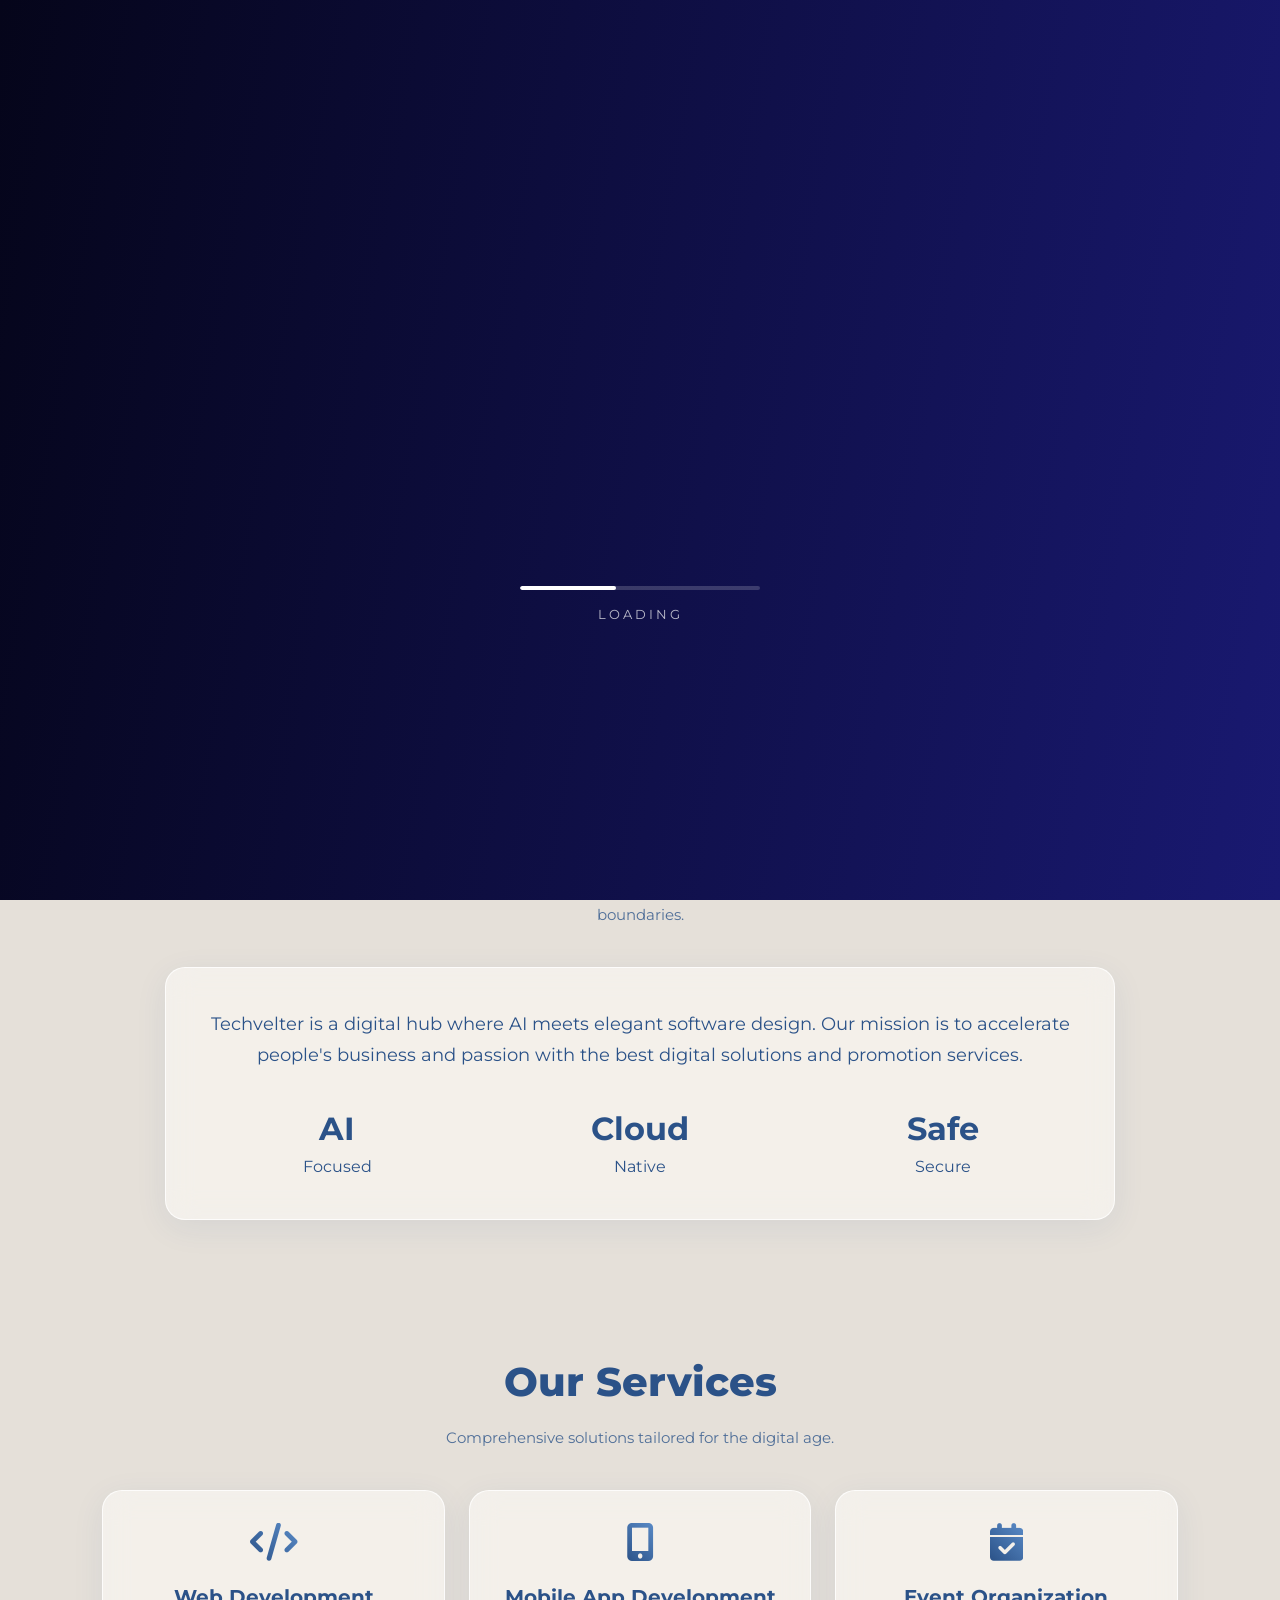
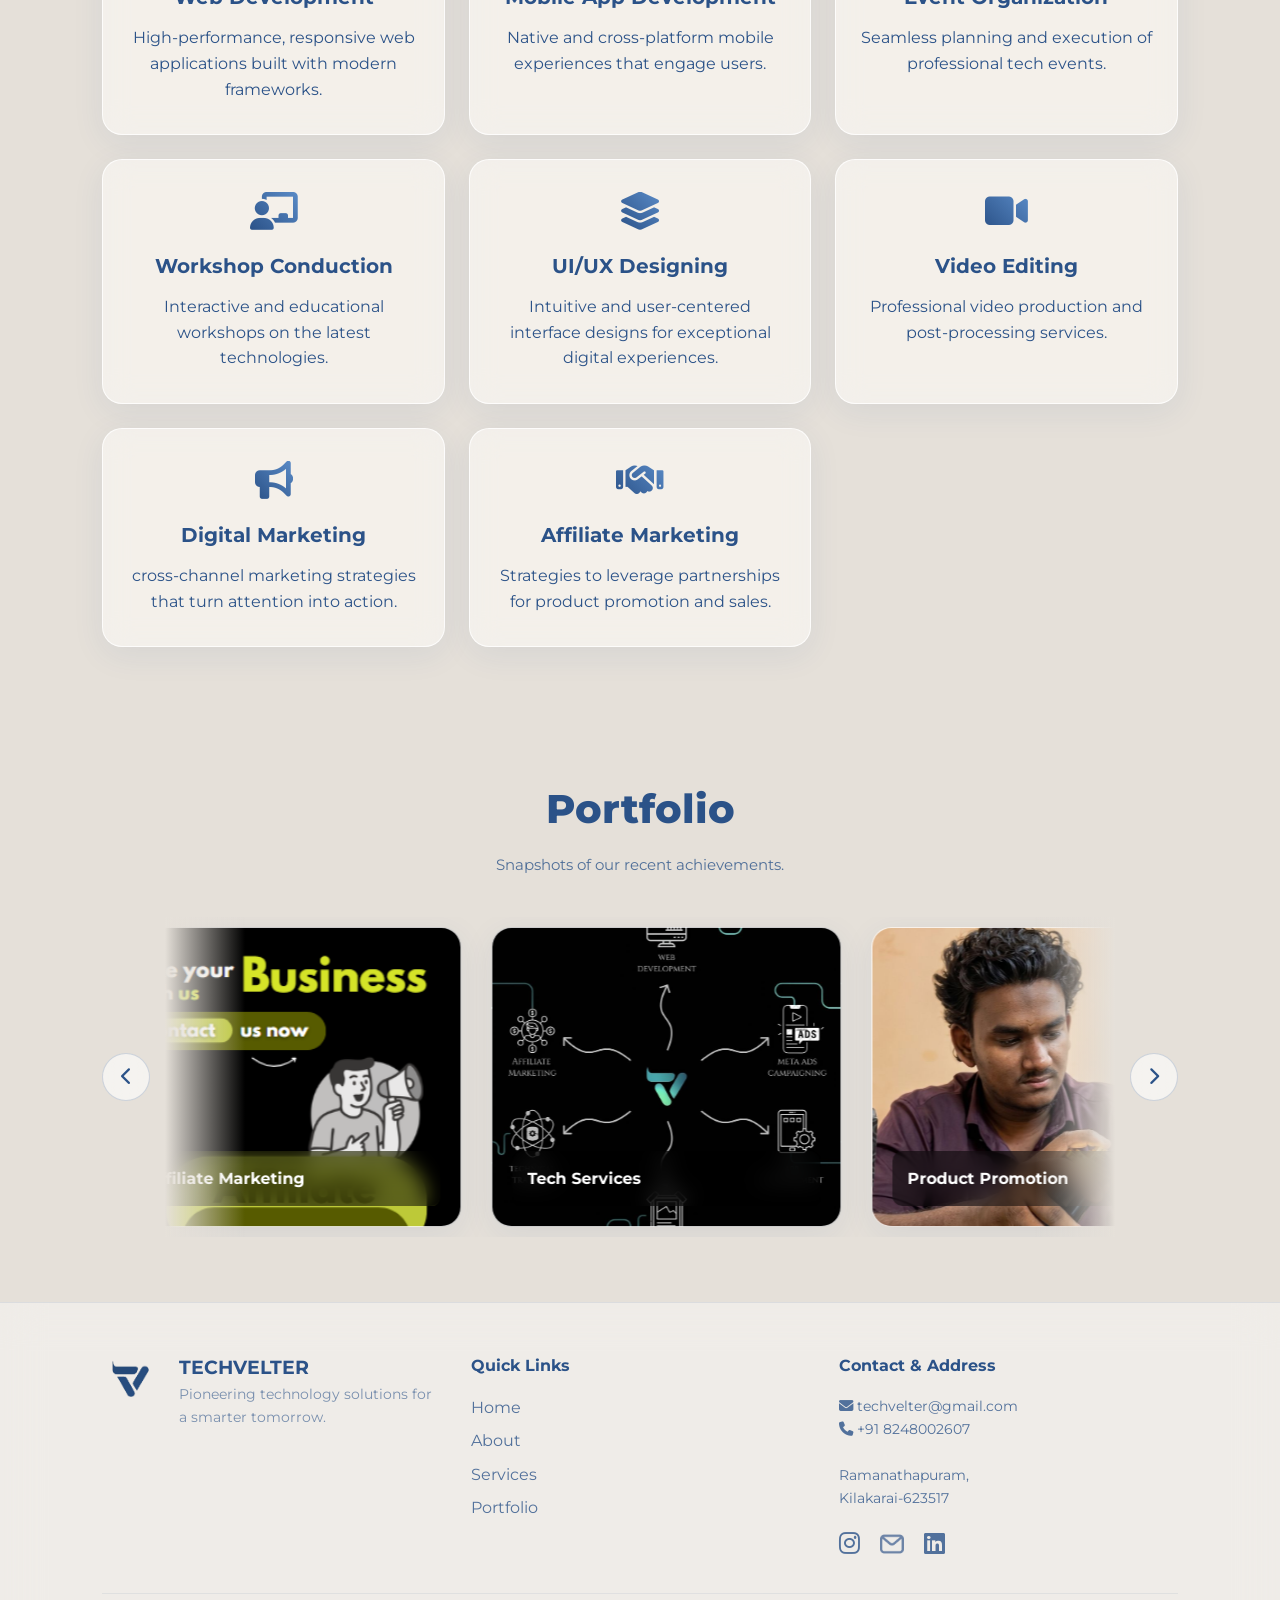
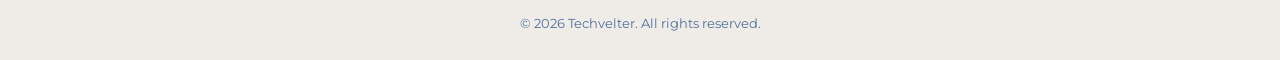
==== commit 97a261de: "Fix hero navbar overlap, unclosed grid tags, and excessive spacing across website" ====
--- a/index.html
+++ b/index.html
@@ -129,8 +129,8 @@
             <h2>About Us</h2>
             <p>We are a technology-driven powerhouse dedicated to redefining digital boundaries.</p>
         </div>
-        <div class="glass-pane" style="padding: 50px; max-width: 1000px; margin: 0 auto; text-align: center;">
-            <p style="font-size: 1.2rem; margin-bottom: 2rem;">Techvelter is an digital hub where AI meets elegant
+        <div class="glass-pane" style="padding: 40px 30px; max-width: 950px; margin: 0 auto; text-align: center;">
+            <p style="font-size: 1.15rem; margin-bottom: 2rem; line-height: 1.7;">Techvelter is a digital hub where AI meets elegant
                 software design. Our mission is to accelerate people's business and passion with the best digital
                 solutions and promotion services.</p>
             <div style="display: flex; justify-content: space-around; flex-wrap: wrap; gap: 20px;">
@@ -197,6 +197,7 @@
                 <h3>Affiliate Marketing </h3>
                 <p>Strategies to leverage partnerships for product promotion and sales.</p>
             </div>
+        </div>
     </section>
 
     <section id="portfolio">
@@ -242,10 +243,10 @@
                             </div>
                         </div>
                         <div class="glass-pane marquee-card"
-                            style="height: 300px; display: flex; align-items: flex-end; padding: 20px; background: url('team.jpeg') center/cover;">
-                            <div
-                                style="background: rgba(0,0,0,0.5); width: 100%; padding: 15px; border-radius: 10px; backdrop-filter: blur(10px);">
-                                <h4 style="color: #ffffff;">Our Team</h4>
+                            style="height: 300px; display: flex; align-items: flex-end; padding: 20px; background: url('workshop.jpeg') center/cover;">
+                            <div
+                                style="background: rgba(0,0,0,0.5); width: 100%; padding: 15px; border-radius: 10px; backdrop-filter: blur(10px);">
+                                <h4 style="color: #ffffff;">Tech Workshops</h4>
                             </div>
                         </div>
                     </div>
@@ -280,10 +281,10 @@
                             </div>
                         </div>
                         <div class="glass-pane marquee-card"
-                            style="height: 300px; display: flex; align-items: flex-end; padding: 20px; background: url('team.jpeg') center/cover;">
-                            <div
-                                style="background: rgba(0,0,0,0.5); width: 100%; padding: 15px; border-radius: 10px; backdrop-filter: blur(10px);">
-                                <h4 style="color: #ffffff;">Our Team</h4>
+                            style="height: 300px; display: flex; align-items: flex-end; padding: 20px; background: url('workshop.jpeg') center/cover;">
+                            <div
+                                style="background: rgba(0,0,0,0.5); width: 100%; padding: 15px; border-radius: 10px; backdrop-filter: blur(10px);">
+                                <h4 style="color: #ffffff;">Tech Workshops</h4>
                             </div>
                         </div>
                     </div>
@@ -336,7 +337,7 @@
             </div>
         </div>
         <div
-            style="text-align: center; opacity: 0.8; font-size: 0.8rem; border-top: 1px solid rgba(43,82,136,0.1); padding-top: 20px; margin-top: 40px; color: #2B5288;">
+            style="text-align: center; opacity: 0.8; font-size: 0.8rem; border-top: 1px solid rgba(43,82,136,0.1); padding-top: 20px; margin-top: 25px; color: #2B5288;">
             &copy; 2026 Techvelter. All rights reserved.
         </div>
     </footer>
--- a/style.css
+++ b/style.css
@@ -115,17 +115,16 @@
 
 /* Hero Section */
 .hero {
-    height: 100vh;
-    display: flex;
-    align-items: center;
-    justify-content: center;
-    padding: 0 10%;
-    padding-top: 80px;
+    min-height: 82vh;
+    display: flex;
+    align-items: center;
+    justify-content: center;
+    padding: 130px 8% 60px;
     text-align: center;
 }
 
 .hero-content {
-    max-width: 800px;
+    max-width: 860px;
     z-index: 2;
     display: flex;
     flex-direction: column;
@@ -133,26 +132,31 @@
 }
 
 .hero h1 {
-    font-size: 64px;
-    line-height: 1.1;
-    margin-bottom: 20px;
-    color: #2B5288;
+    font-size: clamp(34px, 4.5vw, 54px);
+    line-height: 1.2;
+    margin-bottom: 18px;
+    color: #2B5288;
+    font-weight: 800;
+    letter-spacing: -0.5px;
 }
 
 .hero p {
-    font-size: 18px;
+    font-size: clamp(16px, 1.8vw, 18px);
     color: var(--text-dim);
-    margin-bottom: 40px;
+    margin-bottom: 32px;
+    max-width: 680px;
+    line-height: 1.6;
 }
 
 .cta-buttons {
     display: flex;
-    gap: 20px;
-    justify-content: center;
+    gap: 16px;
+    justify-content: center;
+    flex-wrap: wrap;
 }
 
 .btn {
-    padding: 15px 35px;
+    padding: 14px 32px;
     border-radius: 50px;
     text-decoration: none;
     font-weight: 600;
@@ -160,6 +164,9 @@
     transition: var(--transition-smooth);
     border: none;
     cursor: pointer;
+    display: inline-flex;
+    align-items: center;
+    justify-content: center;
 }
 
 .btn-primary {
@@ -169,7 +176,7 @@
 
 .btn-primary:hover {
     box-shadow: 0 0 20px rgba(43, 82, 136, 0.4);
-    transform: scale(1.05);
+    transform: translateY(-2px);
 }
 
 .btn-outline {
@@ -180,44 +187,47 @@
 
 .btn-outline:hover {
     background: rgba(43, 82, 136, 0.1);
+    transform: translateY(-2px);
 }
 
 /* Sections General */
 section {
-    padding: 100px 10%;
+    padding: 65px 8%;
 }
 
 .section-title {
     text-align: center;
-    margin-bottom: 60px;
+    margin-bottom: 40px;
 }
 
 .section-title h2 {
-    font-size: 42px;
-    margin-bottom: 15px;
+    font-size: clamp(28px, 3.5vw, 40px);
+    margin-bottom: 12px;
+    font-weight: 800;
 }
 
 .section-title p {
     color: var(--text-dim);
     max-width: 600px;
     margin: 0 auto;
+    font-size: 15px;
 }
 
 /* Service Grid */
 .services-grid {
     display: grid;
-    grid-template-columns: repeat(auto-fit, minmax(280px, 1fr));
-    gap: 30px;
+    grid-template-columns: repeat(auto-fit, minmax(260px, 1fr));
+    gap: 24px;
 }
 
 .service-card {
-    padding: 40px;
+    padding: 32px 24px;
     text-align: center;
 }
 
 .service-card i {
-    font-size: 40px;
-    margin-bottom: 25px;
+    font-size: 38px;
+    margin-bottom: 20px;
     background: linear-gradient(45deg, #2B5288, #5a8bc7);
     -webkit-background-clip: text;
     background-clip: text;
@@ -225,7 +235,8 @@
 }
 
 .service-card h3 {
-    margin-bottom: 15px;
+    margin-bottom: 12px;
+    font-size: 1.25rem;
 }
 
 /* Infinite Marquee */
@@ -366,15 +377,15 @@
 
 /* Footer Styling Fixes */
 footer h4 {
-    margin-bottom: 20px;
+    margin-bottom: 16px;
 }
 
 footer li {
-    margin-bottom: 10px;
+    margin-bottom: 8px;
 }
 
 footer {
-    padding: 60px 10%;
+    padding: 50px 8% 25px;
     background: rgba(255, 255, 255, 0.4);
     backdrop-filter: blur(20px);
     border-top: 1px solid rgba(43, 82, 136, 0.1);
@@ -383,25 +394,40 @@
 .footer-content {
     display: grid;
     grid-template-columns: repeat(auto-fit, minmax(200px, 1fr));
-    gap: 40px;
-    margin-bottom: 40px;
+    gap: 30px;
+    margin-bottom: 30px;
 }
 
 /* Mobile Responsive */
 @media (max-width: 768px) {
+    nav {
+        padding: 15px 5%;
+    }
+
+    section {
+        padding: 45px 5%;
+    }
+
     .hero {
+        min-height: auto;
+        padding: 105px 5% 45px;
         flex-direction: column;
         text-align: center;
-        padding-top: 120px;
     }
 
     .hero h1 {
-        font-size: 42px;
+        font-size: 30px;
+        margin-bottom: 14px;
+    }
+
+    .hero p {
+        font-size: 15px;
+        margin-bottom: 24px;
     }
 
     .hero-visual {
         width: 100%;
-        margin-top: 50px;
+        margin-top: 30px;
     }
 
     .float-card {
